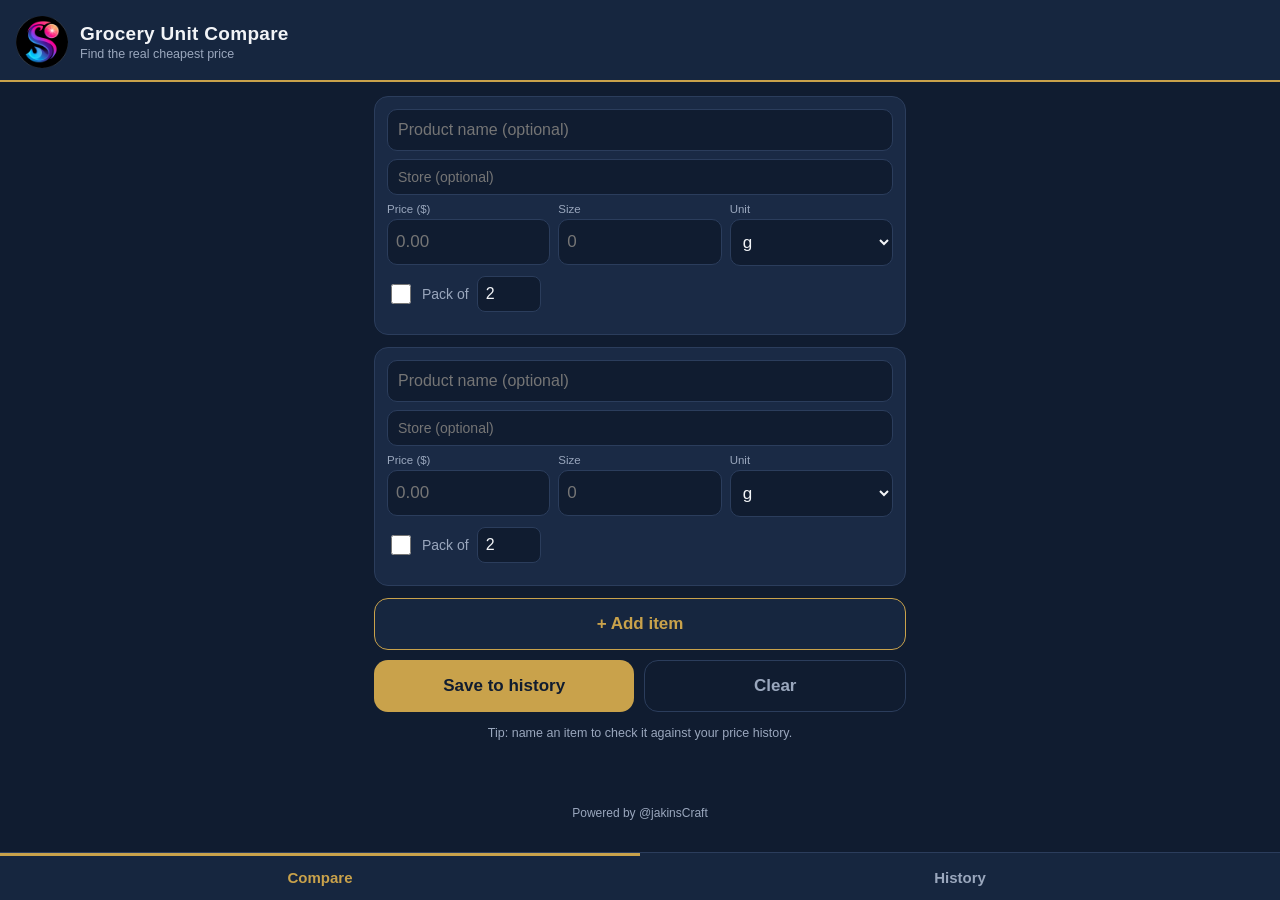
==== index.html @ b3c58527 "Grocery Unit Compare v1.0" ====
<!DOCTYPE html>
<html lang="en">
<head>
<meta charset="UTF-8">
<meta name="viewport" content="width=device-width, initial-scale=1.0, viewport-fit=cover">
<meta name="theme-color" content="#101c30">
<title>Grocery Unit Compare</title>
<link rel="stylesheet" href="styles.css">
<link rel="icon" href="icon.png">
</head>
<body>
<header>
  <img src="icon.png" alt="JakinsCraft logo" class="logo">
  <div class="head-text">
    <h1>Grocery Unit Compare</h1>
    <p>Find the real cheapest price</p>
  </div>
</header>

<main>
  <section id="tab-compare" class="tab active">
    <div id="items"></div>
    <button id="addItem" class="btn secondary" type="button">+ Add item</button>
    <div id="results"></div>
    <div class="actions">
      <button id="saveBtn" class="btn primary" type="button">Save to history</button>
      <button id="clearBtn" class="btn ghost" type="button">Clear</button>
    </div>
    <p class="hint">Tip: name an item to check it against your price history.</p>
  </section>

  <section id="tab-history" class="tab">
    <div id="historyList"></div>
  </section>
</main>

<nav class="bottomnav">
  <button type="button" data-tab="tab-compare" class="active">Compare</button>
  <button type="button" data-tab="tab-history">History</button>
</nav>
<footer>Powered by @jakinsCraft</footer>

<div id="toast" class="toast"></div>
<script src="app.js"></script>
</body>
</html>
---- styles.css ----
*{box-sizing:border-box}
:root{
  --navy:#101c30; --navy2:#16263f; --gold:#c9a24b; --gold-dim:#8a6f33;
  --text:#f2f4f7; --muted:#9aa7bd; --card:#1a2a45; --border:#2b3d5c;
  --good:#4ade80; --warn:#fbbf24; --bad:#f87171;
}
html,body{margin:0;padding:0}
body{
  font-family:-apple-system,BlinkMacSystemFont,"Segoe UI",Roboto,sans-serif;
  background:var(--navy); color:var(--text);
  min-height:100vh; display:flex; flex-direction:column;
  padding-bottom:calc(76px + env(safe-area-inset-bottom));
}
header{
  display:flex; align-items:center; gap:12px;
  padding:16px 16px 12px; background:var(--navy2);
  border-bottom:2px solid var(--gold);
  position:sticky; top:0; z-index:10;
}
.logo{width:52px;height:52px;border-radius:12px;flex:none}
.head-text h1{margin:0;font-size:19px;letter-spacing:.3px}
.head-text p{margin:2px 0 0;font-size:12.5px;color:var(--muted)}
main{flex:1;padding:14px 14px 8px;max-width:560px;width:100%;margin:0 auto}
.tab{display:none}
.tab.active{display:block}

.card{
  background:var(--card); border:1px solid var(--border);
  border-radius:14px; padding:12px; margin-bottom:12px;
}
.card-head{display:flex;align-items:center;gap:8px;margin-bottom:8px}
.card-head .iname{
  flex:1;min-width:0;background:var(--navy);border:1px solid var(--border);
  color:var(--text);border-radius:10px;padding:11px 10px;font-size:16px;
}
.best-badge{
  background:var(--gold);color:#101c30;font-weight:800;font-size:12px;
  padding:6px 10px;border-radius:999px;letter-spacing:.5px;flex:none;
}
.istore{
  width:100%;background:var(--navy);border:1px solid var(--border);
  color:var(--text);border-radius:10px;padding:9px 10px;font-size:14px;margin-bottom:8px;
}
.grid{display:grid;grid-template-columns:1fr 1fr 1fr;gap:8px}
.grid label{font-size:11.5px;color:var(--muted);display:block}
.grid input,.grid select{
  width:100%;margin-top:4px;background:var(--navy);border:1px solid var(--border);
  color:var(--text);border-radius:10px;padding:12px 8px;font-size:17px;
}
.pack{
  display:flex;align-items:center;gap:8px;margin-top:10px;
  font-size:14px;color:var(--muted);
}
.pack input[type=checkbox]{width:20px;height:20px;accent-color:var(--gold)}
.pack .ipackn{
  width:64px;background:var(--navy);border:1px solid var(--border);
  color:var(--text);border-radius:8px;padding:8px;font-size:16px;
}
.perunit{margin-top:10px;font-size:16px;font-weight:700;color:var(--gold)}
.perunit .dim-note{font-weight:400;font-size:12.5px;color:var(--muted)}
.insight{margin-top:6px;font-size:13.5px;line-height:1.45}
.insight.good{color:var(--good)}
.insight.warn{color:var(--warn)}

.btn{
  display:block;width:100%;padding:15px;border-radius:14px;font-size:17px;
  font-weight:700;border:none;cursor:pointer;margin-bottom:10px;
}
.btn.primary{background:var(--gold);color:#101c30}
.btn.secondary{background:var(--navy2);color:var(--gold);border:1.5px solid var(--gold)}
.btn.ghost{background:transparent;color:var(--muted);border:1px solid var(--border)}
.actions{display:flex;gap:10px;margin-top:4px}
.actions .btn{margin-bottom:0}
.hint{font-size:12.5px;color:var(--muted);text-align:center;margin:14px 0 4px}

#results .card{border-color:var(--gold)}
.res-line{font-size:15px;margin:6px 0;line-height:1.5}
.res-line b{color:var(--gold)}

.bottomnav{
  position:fixed;left:0;right:0;bottom:0;z-index:20;
  display:flex;background:var(--navy2);border-top:1px solid var(--border);
  padding-bottom:env(safe-area-inset-bottom);
}
.bottomnav button{
  flex:1;background:none;border:none;color:var(--muted);
  font-size:15px;font-weight:700;padding:16px 0 14px;cursor:pointer;
}
.bottomnav button.active{color:var(--gold);border-top:3px solid var(--gold);padding-top:13px}
footer{text-align:center;font-size:12px;color:var(--muted);padding:10px 0 4px}

.hist-product{cursor:pointer}
.hist-head{display:flex;align-items:center;justify-content:space-between;gap:8px}
.hist-name{font-size:16px;font-weight:700}
.hist-cheap{font-size:13px;color:var(--gold)}
.hist-meta{font-size:12.5px;color:var(--muted);margin-top:4px}
.hist-entries{margin-top:10px;border-top:1px solid var(--border);padding-top:6px;display:none}
.hist-product.open .hist-entries{display:block}
.hist-entry{
  display:flex;align-items:center;justify-content:space-between;gap:8px;
  padding:9px 2px;border-bottom:1px solid var(--border);font-size:14px;
}
.hist-entry .del{
  background:none;border:1px solid var(--bad);color:var(--bad);
  border-radius:8px;padding:6px 10px;font-size:13px;cursor:pointer;flex:none;
}
.empty{color:var(--muted);text-align:center;padding:32px 16px;font-size:14.5px;line-height:1.6}
.toast{
  position:fixed;left:50%;transform:translateX(-50%);
  bottom:calc(90px + env(safe-area-inset-bottom));
  background:var(--gold);color:#101c30;font-weight:700;font-size:14.5px;
  padding:12px 20px;border-radius:999px;opacity:0;pointer-events:none;
  transition:opacity .25s;z-index:50;max-width:90%;text-align:center;
}
.toast.show{opacity:1}
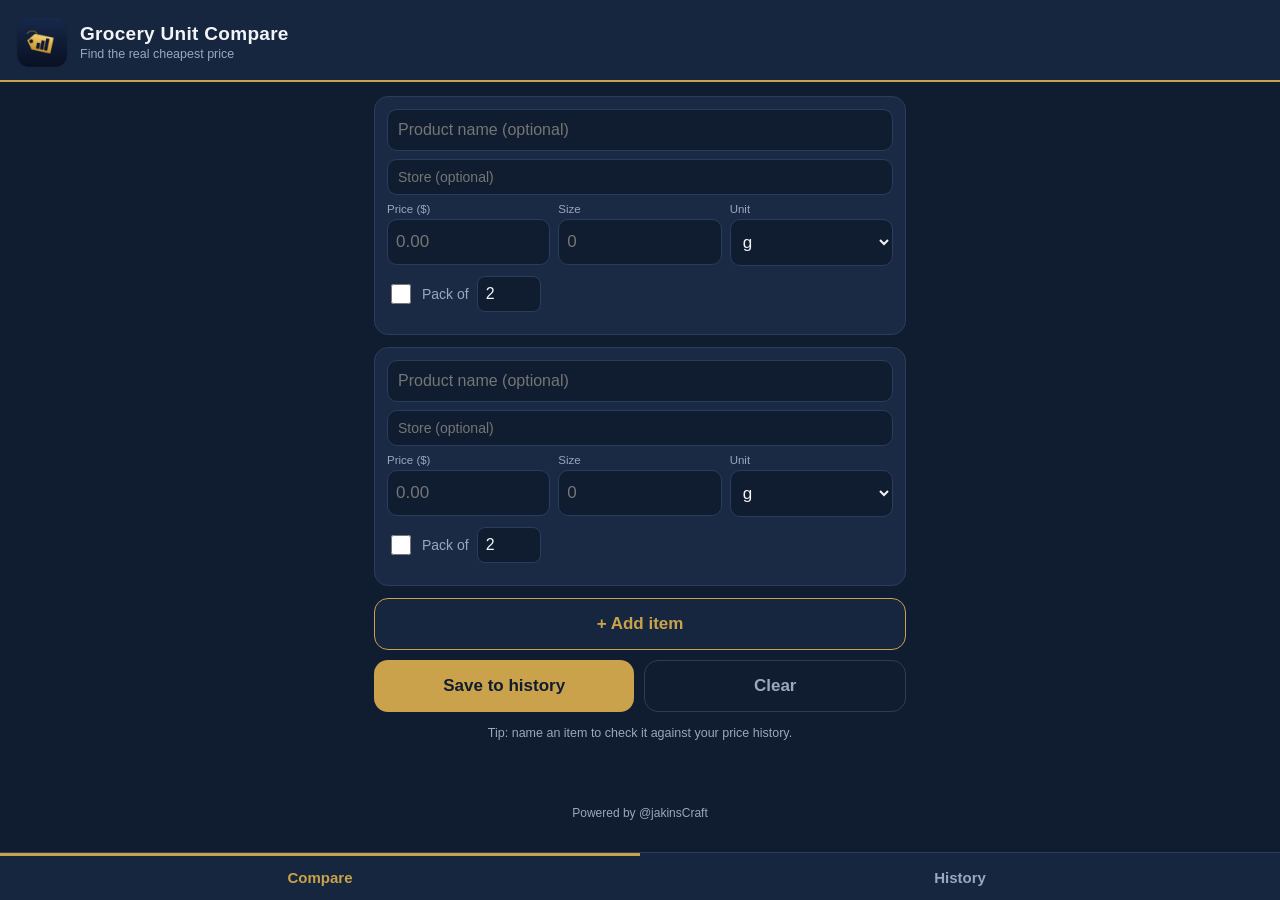
==== commit 89b3f879: "v1.1: new app logo in header and launcher icon" ====
--- a/index.html
+++ b/index.html
@@ -10,7 +10,7 @@
 </head>
 <body>
 <header>
-  <img src="icon.png" alt="JakinsCraft logo" class="logo">
+  <img src="icon.png" alt="Grocery Unit Compare logo" class="logo">
   <div class="head-text">
     <h1>Grocery Unit Compare</h1>
     <p>Find the real cheapest price</p>
